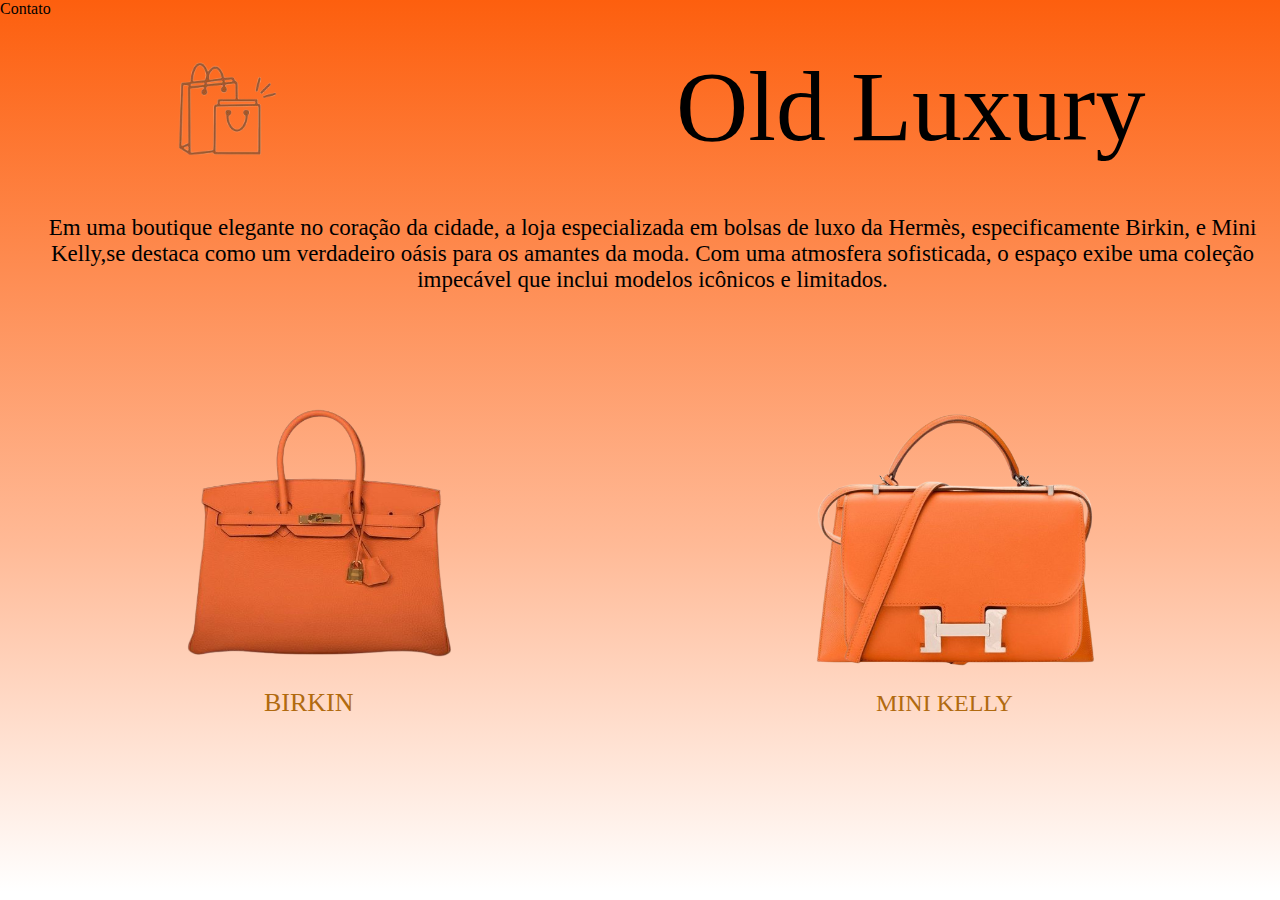
==== index.html @ 9200ed6e "." ====
<!DOCTYPE html>
<html lang="en">
<head>
    <link rel="stylesheet" type="text/css" href="estilo.css" media="screen">
    <meta charset="UTF-8">
    <meta http-equiv="X-UA-Compatible" content="IE=edge">
    <meta name="viewport" content="width=device-width, initial-scale=1.0">

    <title>OLD LUXURY</title>

    <div class="fundo">
</head>
<body>
   
    <div class="apre">
        <p class="titulo">Old Luxury</p>
        <P class="textoprincipal">Em uma boutique elegante no coração da cidade, a loja especializada em bolsas de luxo da Hermès, especificamente Birkin, e Mini Kelly,se destaca como um verdadeiro 
            oásis para os amantes da moda. Com uma atmosfera sofisticada, o espaço exibe uma coleção impecável que inclui  modelos icônicos e limitados.</P>
             <p class="local">Chinatown | SIN</p>
    </div>
    </body>

    <div class="meio">
        <p class="site1">BIRKIN</p>
        <P class="site2">MINI KELLY</P>
        <P class="continsta">Contato</P>
      </div>

      <a href="birkin.html">
        <Img class="birkin" src="birkin1.png">
    </a> 

      <Img class="localizacao" src="localizacao.png">


        <Img class="logo" src="logo1.png">

        <Img class="minikelly" src="minikelly1.png">

          <Img class="constance" src="constance1.png">
---- estilo.css ----
*{
   padding: 0;
   margin: 0;
 }
 
 .fundo{
    width: 100%;
    background: linear-gradient(180deg, #fd5f0e 0%, rgb(255 110 36 / 48%) 60.5%, #ffffff4f 99.1%, rgb(123 89 71 / 0%) 100%);
 position: absolute;
  height: 900px;
  overflow: hidden;
 }
 .titulo{
  text-align: center;
  font-size: 100px;
  font-family: Georgia;
  position: absolute;
  text-align: center;
  top: 49px;
  left: 676px;
  color:F61010 ;
   }
   .textoprincipal{
     position: absolute;
     top: 400px;
     position: absolute;
     top: 215px;
     left: 25px;
     font-size: 23px;
text-align: center;
    }

.local{
  position: absolute;
  top: 100px;
  left: 1636px;
  font-size: 20px;
}

.localizacao{
  width: 88px;
  position: absolute;
  top: 30px;
  left: 1540px;

}
.birkin{
  width: 309px;
height: 280px;
flex-shrink: 0;
position: absolute;
top: 381px;
left: 165px;
}
.logo{
  width: 275px;
  position: absolute;
  top: -135px;
  left: 90px;
}
.site1{
  position: absolute;
  top: 688px;
  left: 264px;
  color: #b16a0f;
 font-size: 26px;
}
.minikelly{
  width: 309px;
  height: 280px;
  flex-shrink: 0;
  position: absolute;
  top: 400px;
  left: 801px;
}
.site2{
  position: absolute;
  top: 690px;
  left: 876px;
  color: #b16a0f;
  font-size: 24px;
}
.constance{
  width: 309px;
  height: 280px;
  flex-shrink: 0;
  position: absolute;
  top: 400px;
  left: 801px;
}
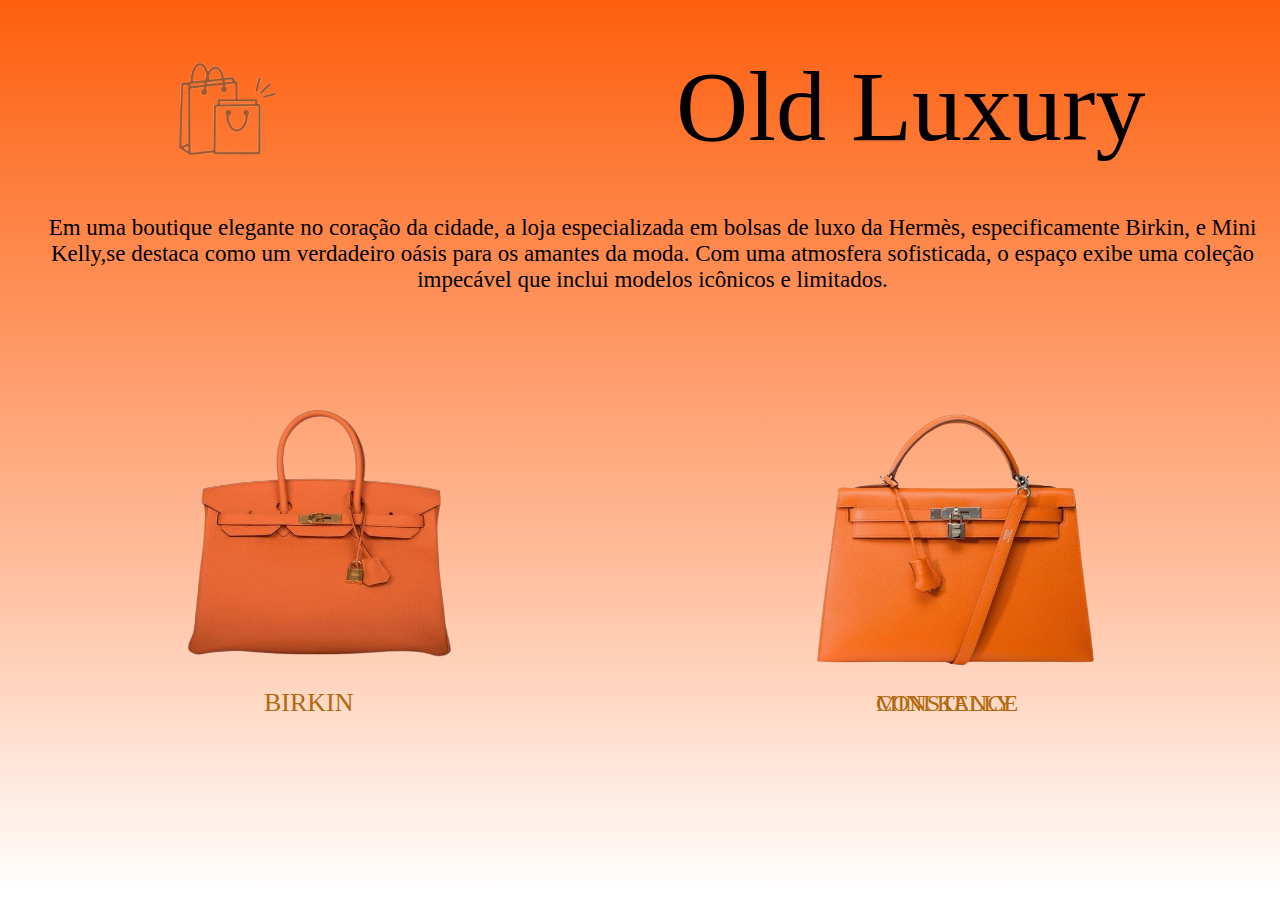
==== commit 250af748: "." ====
--- a/index.html
+++ b/index.html
@@ -23,7 +23,7 @@
     <div class="meio">
         <p class="site1">BIRKIN</p>
         <P class="site2">MINI KELLY</P>
-        <P class="continsta">Contato</P>
+        <P class="site3">CONSTANCE</P>
       </div>
 
       <a href="birkin.html">
--- a/estilo.css
+++ b/estilo.css
@@ -86,5 +86,12 @@
   flex-shrink: 0;
   position: absolute;
   top: 400px;
-  left: 801px;
+  left: 1402px;
+}
+.site3{
+  position: absolute;
+  top: 690px;
+  left: 876px;
+  color: #b16a0f;
+  font-size: 24px;
 }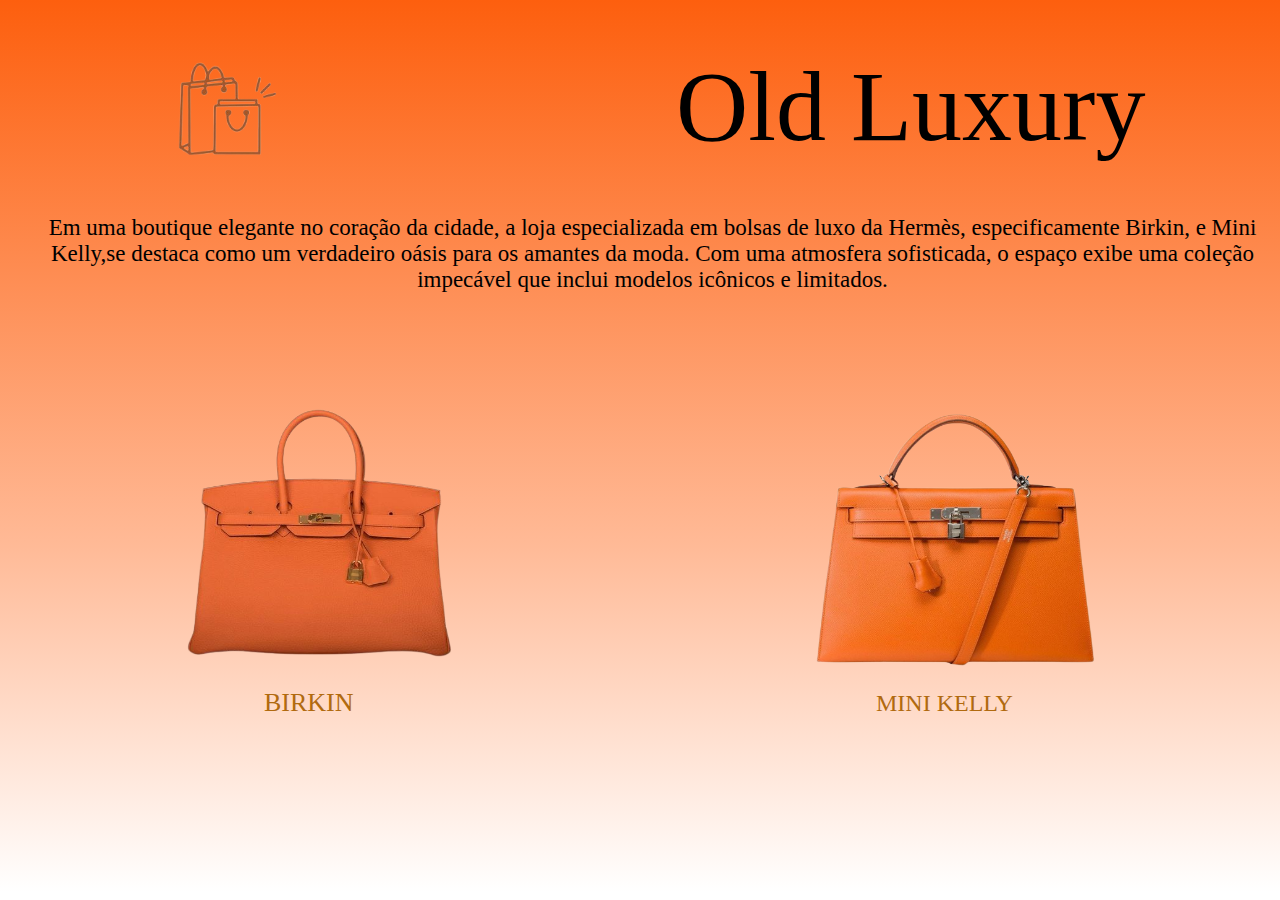
==== commit fdbb1b39: "." ====
--- a/index.html
+++ b/index.html
@@ -23,7 +23,7 @@
     <div class="meio">
         <p class="site1">BIRKIN</p>
         <P class="site2">MINI KELLY</P>
-        <P class="site3">CONSTANCE</P>
+        <P class="site">CONSTANCE</P>
       </div>
 
       <a href="birkin.html">
--- a/estilo.css
+++ b/estilo.css
@@ -88,10 +88,10 @@
   top: 400px;
   left: 1402px;
 }
-.site3{
+.site{
   position: absolute;
   top: 690px;
-  left: 876px;
+  left: 1495px;
   color: #b16a0f;
   font-size: 24px;
 }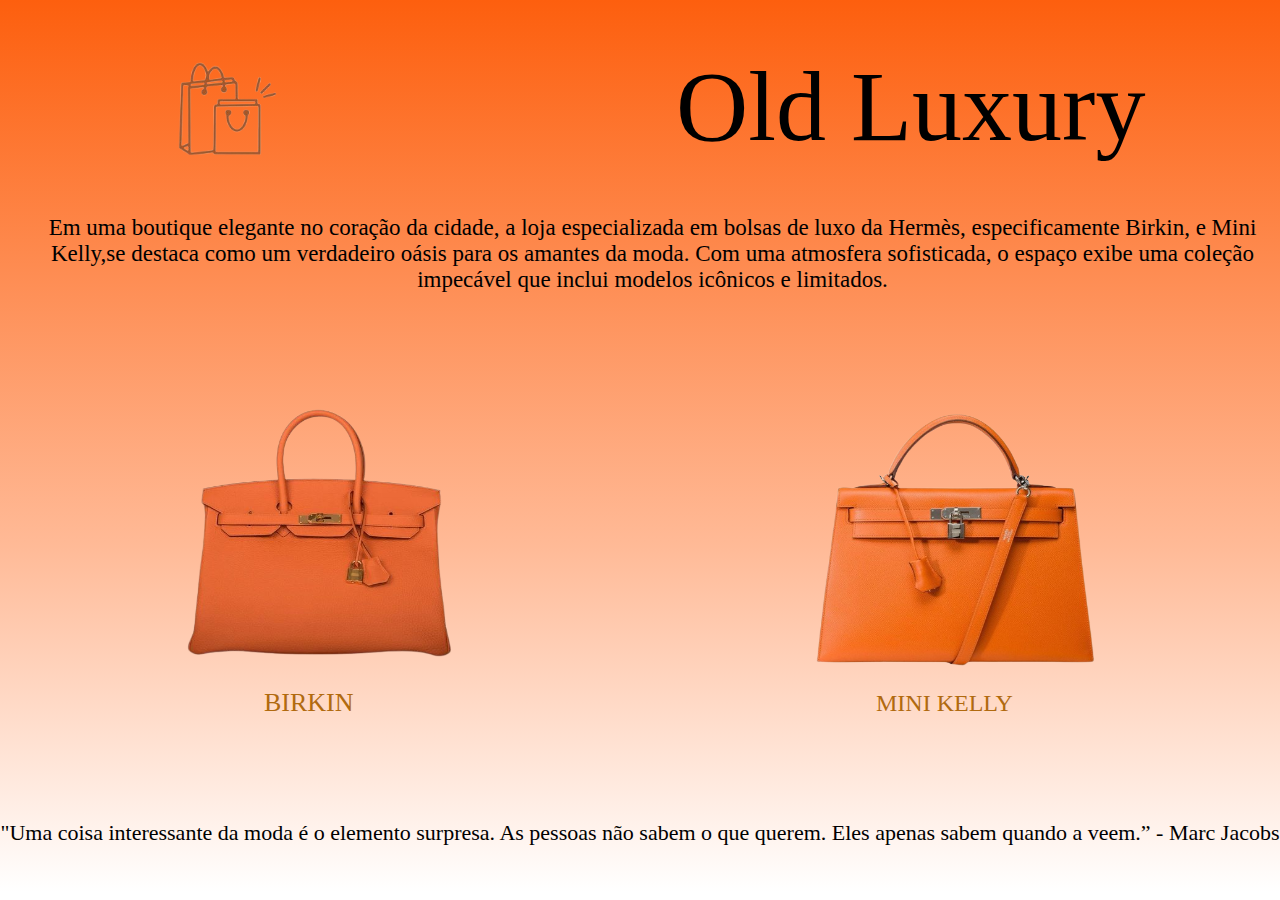
==== commit 7c0a3fb4: "." ====
--- a/index.html
+++ b/index.html
@@ -37,4 +37,8 @@
 
         <Img class="minikelly" src="minikelly1.png">
 
-          <Img class="constance" src="constance1.png">+          <Img class="constance" src="constance1.png">
+
+            <div class="fim">
+              <P class="frase">"Uma coisa interessante da moda é o elemento surpresa. As pessoas não sabem o que querem. Eles apenas sabem quando a veem.” - Marc Jacobs</P>
+          </div>--- a/estilo.css
+++ b/estilo.css
@@ -94,4 +94,10 @@
   left: 1495px;
   color: #b16a0f;
   font-size: 24px;
+}
+.frase{
+  position: relative;
+top: 820px;
+text-align: center;
+font-size: 22px;.
 }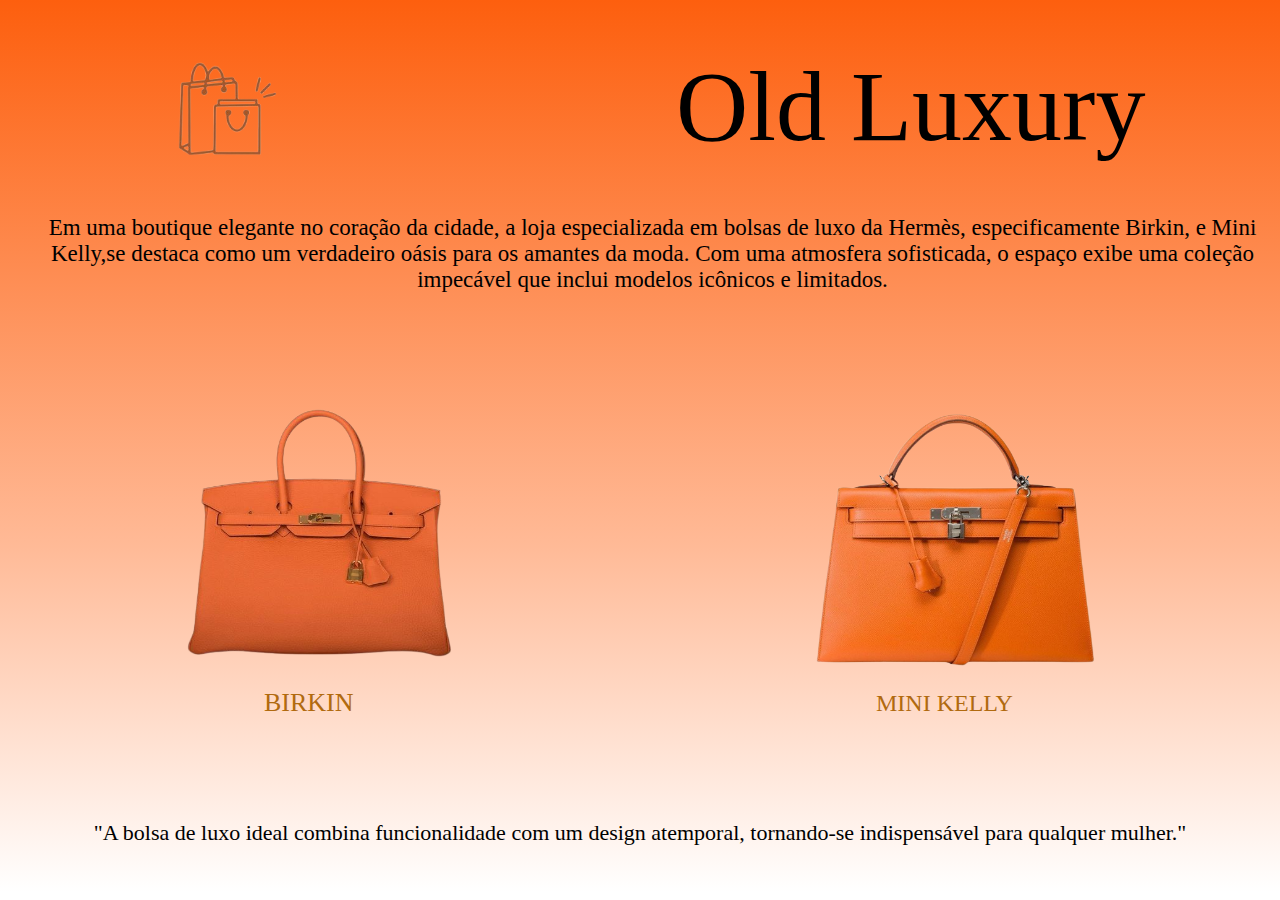
==== commit d6bb10a2: "." ====
--- a/index.html
+++ b/index.html
@@ -40,5 +40,5 @@
           <Img class="constance" src="constance1.png">
 
             <div class="fim">
-              <P class="frase">"Uma coisa interessante da moda é o elemento surpresa. As pessoas não sabem o que querem. Eles apenas sabem quando a veem.” - Marc Jacobs</P>
+              <P class="frase">"A bolsa de luxo ideal combina funcionalidade com um design atemporal, tornando-se indispensável para qualquer mulher."</P>
           </div>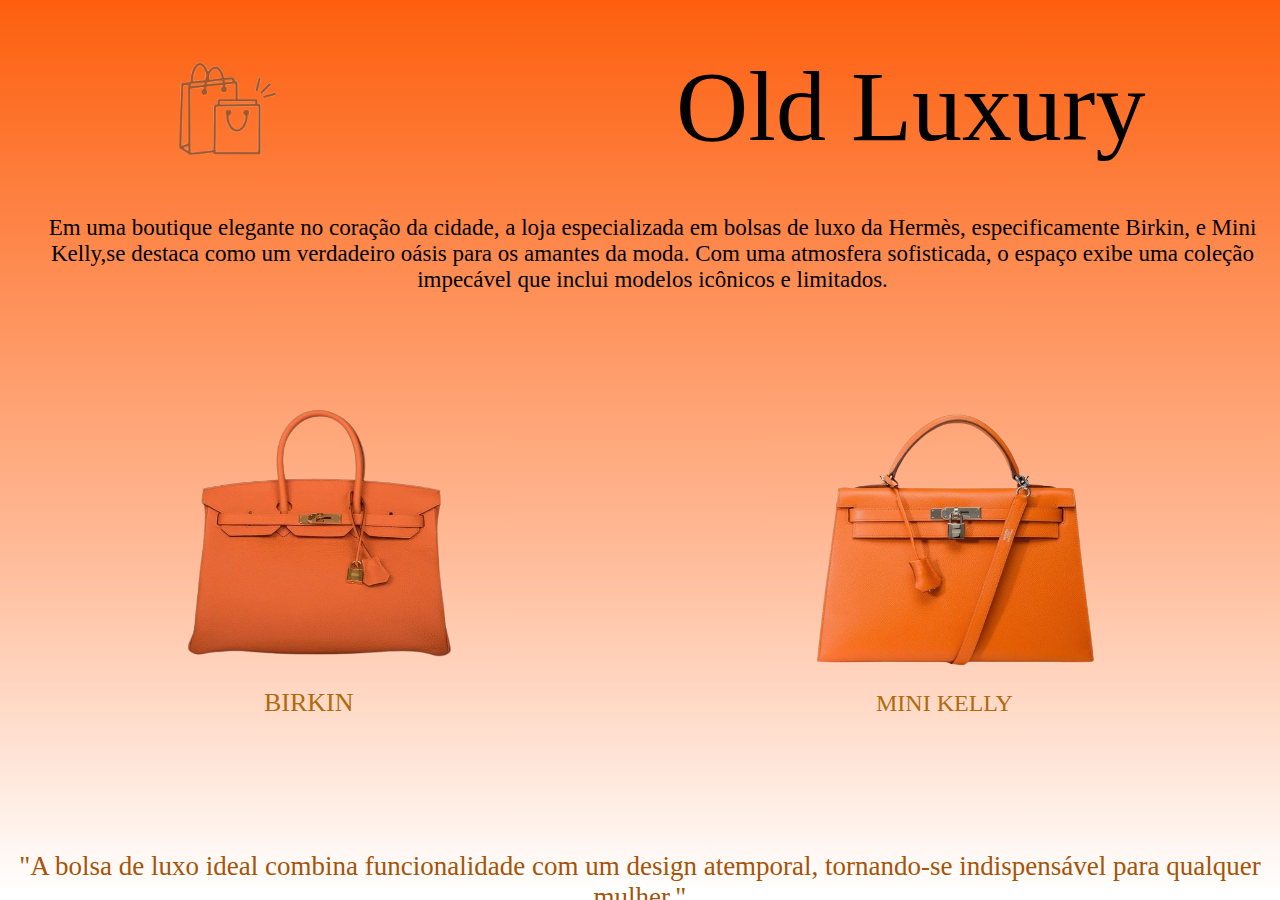
==== commit 396e18ae: "." ====
--- a/index.html
+++ b/index.html
@@ -35,9 +35,15 @@
 
         <Img class="logo" src="logo1.png">
 
-        <Img class="minikelly" src="minikelly1.png">
+          <a href="minikelly.html">
+            <Img class="minikelly" src="minikelly1.png">
+        </a> 
+        
+        <a href="constance.html">
+          <Img class="constance" src="constance1.png">
+      </a> 
 
-          <Img class="constance" src="constance1.png">
+          
 
             <div class="fim">
               <P class="frase">"A bolsa de luxo ideal combina funcionalidade com um design atemporal, tornando-se indispensável para qualquer mulher."</P>
--- a/estilo.css
+++ b/estilo.css
@@ -1,51 +1,51 @@
 *{
-   padding: 0;
-   margin: 0;
- }
- 
- .fundo{
-    width: 100%;
-    background: linear-gradient(180deg, #fd5f0e 0%, rgb(255 110 36 / 48%) 60.5%, #ffffff4f 99.1%, rgb(123 89 71 / 0%) 100%);
+  padding: 0;
+  margin: 0;
+}
+
+.fundo{
+   width: 100%;
+   background: linear-gradient(180deg, #fd5f0e 0%, rgb(255 110 36 / 48%) 60.5%, #ffffff4f 99.1%, rgb(123 89 71 / 0%) 100%);
+position: absolute;
+ height: 900px;
+ overflow: hidden;
+}
+.titulo{
+ text-align: center;
+ font-size: 100px;
+ font-family: Georgia;
  position: absolute;
-  height: 900px;
-  overflow: hidden;
- }
- .titulo{
-  text-align: center;
-  font-size: 100px;
-  font-family: Georgia;
-  position: absolute;
-  text-align: center;
-  top: 49px;
-  left: 676px;
-  color:F61010 ;
+ text-align: center;
+ top: 49px;
+ left: 676px;
+ color:F61010 ;
+  }
+  .textoprincipal{
+    position: absolute;
+    top: 400px;
+    position: absolute;
+    top: 215px;
+    left: 25px;
+    font-size: 23px;
+text-align: center;
    }
-   .textoprincipal{
-     position: absolute;
-     top: 400px;
-     position: absolute;
-     top: 215px;
-     left: 25px;
-     font-size: 23px;
-text-align: center;
-    }
 
 .local{
-  position: absolute;
-  top: 100px;
-  left: 1636px;
-  font-size: 20px;
+ position: absolute;
+ top: 100px;
+ left: 1636px;
+ font-size: 20px;
 }
 
 .localizacao{
-  width: 88px;
-  position: absolute;
-  top: 30px;
-  left: 1540px;
+ width: 88px;
+ position: absolute;
+ top: 30px;
+ left: 1540px;
 
 }
 .birkin{
-  width: 309px;
+ width: 309px;
 height: 280px;
 flex-shrink: 0;
 position: absolute;
@@ -53,51 +53,54 @@
 left: 165px;
 }
 .logo{
-  width: 275px;
-  position: absolute;
-  top: -135px;
-  left: 90px;
+ width: 275px;
+ position: absolute;
+ top: -135px;
+ left: 90px;
 }
 .site1{
-  position: absolute;
-  top: 688px;
-  left: 264px;
-  color: #b16a0f;
- font-size: 26px;
+ position: absolute;
+ top: 688px;
+ left: 264px;
+ color: #b16a0f;
+font-size: 26px;
 }
 .minikelly{
-  width: 309px;
-  height: 280px;
-  flex-shrink: 0;
-  position: absolute;
-  top: 400px;
-  left: 801px;
+ width: 309px;
+ height: 280px;
+ flex-shrink: 0;
+ position: absolute;
+ top: 400px;
+ left: 801px;
 }
 .site2{
-  position: absolute;
-  top: 690px;
-  left: 876px;
-  color: #b16a0f;
-  font-size: 24px;
+ position: absolute;
+ top: 690px;
+ left: 876px;
+ color: #b16a0f;
+ font-size: 24px;
 }
 .constance{
-  width: 309px;
-  height: 280px;
-  flex-shrink: 0;
-  position: absolute;
-  top: 400px;
-  left: 1402px;
+ width: 309px;
+ height: 280px;
+ flex-shrink: 0;
+ position: absolute;
+ top: 400px;
+ left: 1402px;
 }
 .site{
-  position: absolute;
-  top: 690px;
-  left: 1495px;
-  color: #b16a0f;
-  font-size: 24px;
+ position: absolute;
+ top: 690px;
+ left: 1495px;
+ color: #b16a0f;
+ font-size: 24px;
 }
-.frase{
-  position: relative;
-top: 820px;
-text-align: center;
-font-size: 22px;.
-}+.frase{  
+ position: relative;
+ top: 851px;
+ text-align: center;
+ font-size: 22px;
+ color: #a75307;
+ font-size: 27px;
+}
+
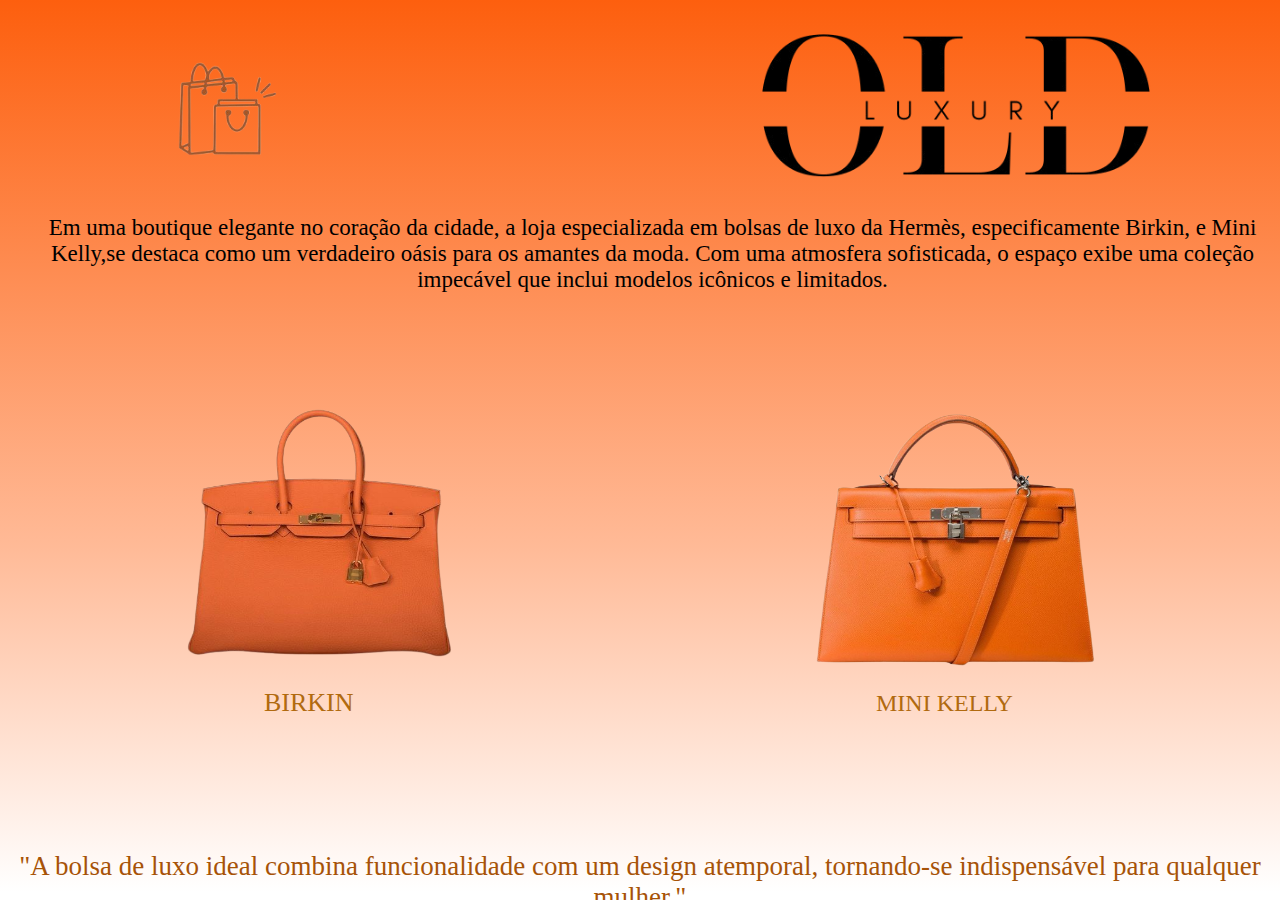
==== commit 8a6e1687: "." ====
--- a/index.html
+++ b/index.html
@@ -13,7 +13,7 @@
 <body>
    
     <div class="apre">
-        <p class="titulo">Old Luxury</p>
+        <p class="titulo"></p>
         <P class="textoprincipal">Em uma boutique elegante no coração da cidade, a loja especializada em bolsas de luxo da Hermès, especificamente Birkin, e Mini Kelly,se destaca como um verdadeiro 
             oásis para os amantes da moda. Com uma atmosfera sofisticada, o espaço exibe uma coleção impecável que inclui  modelos icônicos e limitados.</P>
              <p class="local">Chinatown | SIN</p>
@@ -30,7 +30,7 @@
         <Img class="birkin" src="birkin1.png">
     </a> 
 
-      <Img class="localizacao" src="localizacao.png">
+      <Img class="localizacao" src="novalocalizacao.png">
 
 
         <Img class="logo" src="logo1.png">
@@ -43,8 +43,11 @@
           <Img class="constance" src="constance1.png">
       </a> 
 
-          
 
             <div class="fim">
               <P class="frase">"A bolsa de luxo ideal combina funcionalidade com um design atemporal, tornando-se indispensável para qualquer mulher."</P>
-          </div>+          </div>
+
+
+
+          <Img class="teste" src="Logotipo_Nome_Minimalista_Branco_e_Preto-removebg-preview.png">--- a/estilo.css
+++ b/estilo.css
@@ -1,106 +1,117 @@
 *{
-  padding: 0;
-  margin: 0;
-}
-
-.fundo{
-   width: 100%;
-   background: linear-gradient(180deg, #fd5f0e 0%, rgb(255 110 36 / 48%) 60.5%, #ffffff4f 99.1%, rgb(123 89 71 / 0%) 100%);
-position: absolute;
- height: 900px;
- overflow: hidden;
-}
-.titulo{
+   padding: 0;
+   margin: 0;
+ }
+ 
+ .fundo{
+    width: 100%;
+    background: linear-gradient(180deg, #fd5f0e 0%, rgb(255 110 36 / 48%) 60.5%, #ffffff4f 99.1%, rgb(123 89 71 / 0%) 100%);
+ position: absolute;
+  height: 900px;
+  overflow: hidden;
+ }
+ .titulo{
+  text-align: center;
+  font-size: 100px;
+  font-family: Georgia;
+  position: absolute;
+  text-align: center;
+  top: 49px;
+  left: 676px;
+  color:F61010 ;
+   }
+   .textoprincipal{
+     position: absolute;
+     top: 400px;
+     position: absolute;
+     top: 215px;
+     left: 25px;
+     font-size: 23px;
  text-align: center;
- font-size: 100px;
- font-family: Georgia;
- position: absolute;
- text-align: center;
- top: 49px;
- left: 676px;
- color:F61010 ;
-  }
-  .textoprincipal{
-    position: absolute;
-    top: 400px;
-    position: absolute;
-    top: 215px;
-    left: 25px;
-    font-size: 23px;
-text-align: center;
-   }
-
-.local{
- position: absolute;
- top: 100px;
- left: 1636px;
- font-size: 20px;
-}
-
-.localizacao{
- width: 88px;
- position: absolute;
- top: 30px;
- left: 1540px;
-
-}
-.birkin{
- width: 309px;
-height: 280px;
-flex-shrink: 0;
-position: absolute;
-top: 381px;
-left: 165px;
-}
-.logo{
- width: 275px;
- position: absolute;
- top: -135px;
- left: 90px;
-}
-.site1{
- position: absolute;
- top: 688px;
- left: 264px;
- color: #b16a0f;
-font-size: 26px;
-}
-.minikelly{
- width: 309px;
+    }
+ 
+ .local{
+  position: absolute;
+  top: 100px;
+  left: 1636px;
+  font-size: 20px;
+ }
+ 
+ .localizacao{
+  width: 88px;
+  position: absolute;
+  top: 65px;
+  left: 1540px;
+ 
+ }
+ .birkin{
+  width: 309px;
  height: 280px;
  flex-shrink: 0;
  position: absolute;
- top: 400px;
- left: 801px;
-}
-.site2{
- position: absolute;
- top: 690px;
- left: 876px;
- color: #b16a0f;
- font-size: 24px;
-}
-.constance{
- width: 309px;
- height: 280px;
- flex-shrink: 0;
- position: absolute;
- top: 400px;
- left: 1402px;
-}
-.site{
- position: absolute;
- top: 690px;
- left: 1495px;
- color: #b16a0f;
- font-size: 24px;
-}
-.frase{  
- position: relative;
- top: 851px;
- text-align: center;
- font-size: 22px;
- color: #a75307;
- font-size: 27px;
-}
-
+ top: 381px;
+ left: 165px;
+ }
+ .logo{
+  width: 275px;
+  position: absolute;
+  top: -135px;
+  left: 90px;
+ }
+ .site1{
+  position: absolute;
+  top: 688px;
+  left: 264px;
+  color: #b16a0f;
+ font-size: 26px;
+ }
+ .minikelly{
+  width: 309px;
+  height: 280px;
+  flex-shrink: 0;
+  position: absolute;
+  top: 400px;
+  left: 801px;
+ }
+ .site2{
+  position: absolute;
+  top: 690px;
+  left: 876px;
+  color: #b16a0f;
+  font-size: 24px;
+ }
+ .constance{
+  width: 309px;
+  height: 280px;
+  flex-shrink: 0;
+  position: absolute;
+  top: 400px;
+  left: 1402px;
+ }
+ .site{
+  position: absolute;
+  top: 690px;
+  left: 1495px;
+  color: #b16a0f;
+  font-size: 24px;
+ }
+ .frase{  
+  position: relative;
+  top: 851px;
+  text-align: center;
+  font-size: 22px;
+  color: #a75307;
+  font-size: 27px;
+ }
+ 
+ .teste{
+   text-align: center;
+   font-size: 100px;
+   font-family: Georgia;
+   position: absolute;
+   text-align: center;
+   top: -38px;
+   left: 745px;
+   color: F61010;
+   width: 450px;
+ }